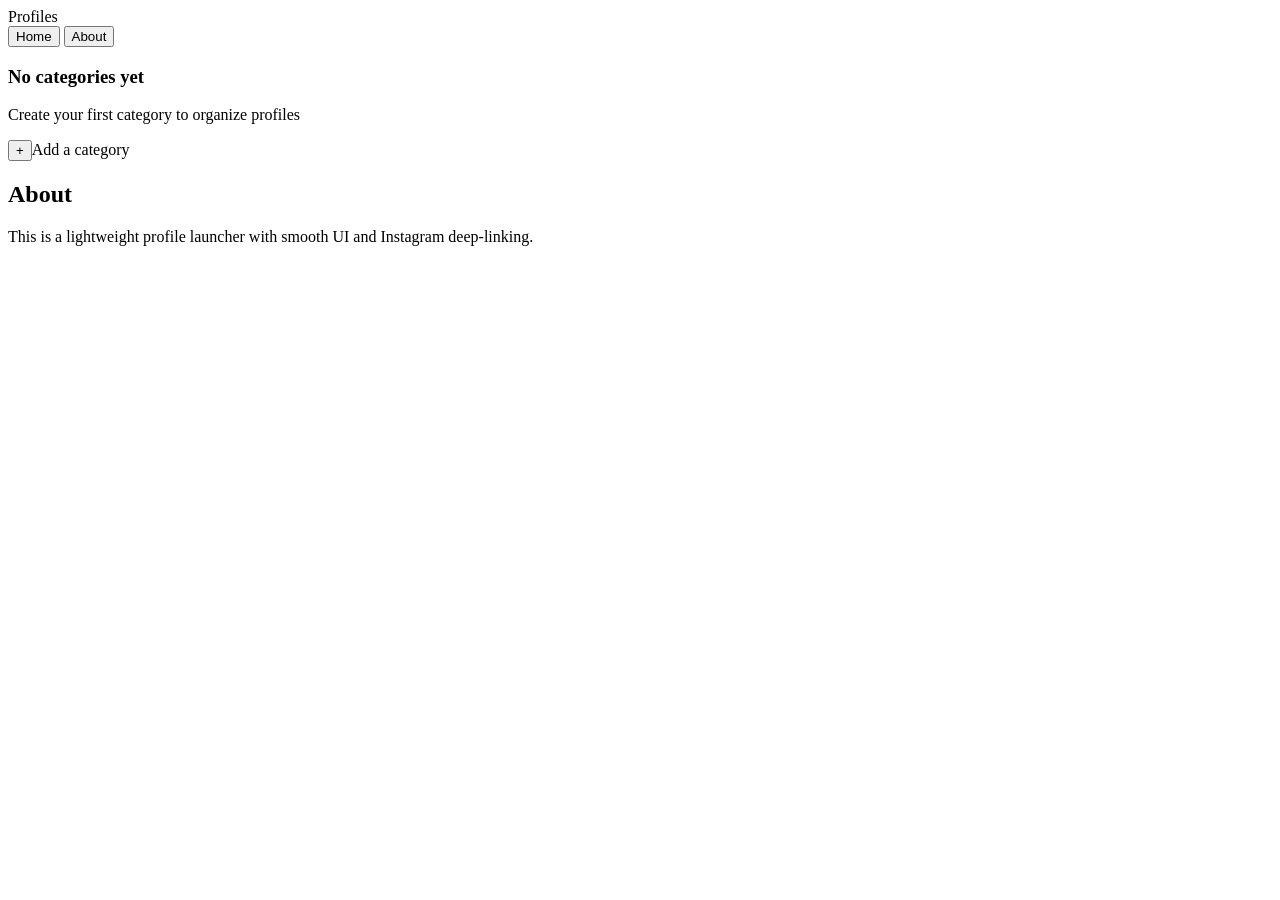
==== index.html @ 7f9fa0ca "Update index.html" ====
<!DOCTYPE html>
<html lang="en">
<head>
    <meta charset="UTF-8">
    <meta name="viewport" content="width=device-width, initial-scale=1.0">
    <title>Profiles</title>
    <link rel="preconnect" href="https://fonts.googleapis.com">
    <link rel="preconnect" href="https://fonts.gstatic.com" crossorigin>
    <link href="https://fonts.googleapis.com/css2?family=Inter:wght@400;500;600;700&display=swap" rel="stylesheet">
    <link rel="stylesheet" href="./styles.css">
</head>
<body>
    <header class="app-header">
        <div class="app-brand">Profiles</div>
        <nav class="app-tabs">
            <button class="tab active" data-tab="home" aria-selected="true">Home</button>
            <button class="tab" data-tab="about" aria-selected="false">About</button>
        </nav>
    </header>

    <main class="app-main">
        <section id="home" class="tab-panel active" role="tabpanel" aria-labelledby="home-tab">
            <div class="cards-row" id="cardsRow" aria-live="polite"></div>
        </section>
        <section id="about" class="tab-panel" role="tabpanel" aria-labelledby="about-tab">
            <div class="about">
                <h2>About</h2>
                <p>This is a lightweight profile launcher with smooth UI and Instagram deep-linking.</p>
            </div>
        </section>
    </main>

    <dialog id="addCategoryDialog" class="modal">
        <form id="addCategoryForm" method="dialog">
            <h3>Add Category</h3>
            <div class="field">
                <label for="categoryName">Category Name</label>
                <input id="categoryName" name="categoryName" type="text" placeholder="e.g. Friends" required />
            </div>
            <div class="field">
                <label for="categoryKeyword">Keyword</label>
                <input id="categoryKeyword" name="categoryKeyword" type="text" placeholder="e.g. friends, family, work" required />
                <small class="hint">A keyword to help organize this category.</small>
            </div>

            <div class="error" id="categoryFormError" aria-live="assertive" hidden></div>

            <div class="modal-actions">
                <button type="button" class="btn ghost" id="cancelCategory">Cancel</button>
                <button type="submit" class="btn primary">Create</button>
            </div>
        </form>
    </dialog>

    <dialog id="addProfileDialog" class="modal">
        <form id="addProfileForm" method="dialog">
            <h3>Add Profile</h3>
            <div class="field">
                <label for="instagramUrl">Instagram URL</label>
                <input id="instagramUrl" name="instagramUrl" type="url" placeholder="https://instagram.com/username" required />
                <small class="hint">We'll automatically fetch the name and profile picture.</small>
            </div>
            <div class="field">
                <label for="profileImage">Custom profile image (optional)</label>
                <input id="profileImage" name="profileImage" type="file" accept="image/*" />
                <small class="hint">Leave empty to use Instagram profile picture.</small>
            </div>

            <div class="error" id="formError" aria-live="assertive" hidden></div>

            <div class="modal-actions">
                <button type="button" class="btn ghost" id="cancelAdd">Cancel</button>
                <button type="submit" class="btn primary">Add</button>
            </div>
        </form>
    </dialog>

    <template id="cardTemplate">
        <article class="card" data-id="">
            <div class="avatar" aria-hidden="true"></div>
            <div class="meta">
                <h4 class="name"></h4>
                <p class="username"></p>
            </div>
            <div class="actions">
                <button class="btn open">Open in Instagram</button>
            </div>
        </article>
    </template>

    <script src="./app.js" type="module"></script>
</body>
</html>
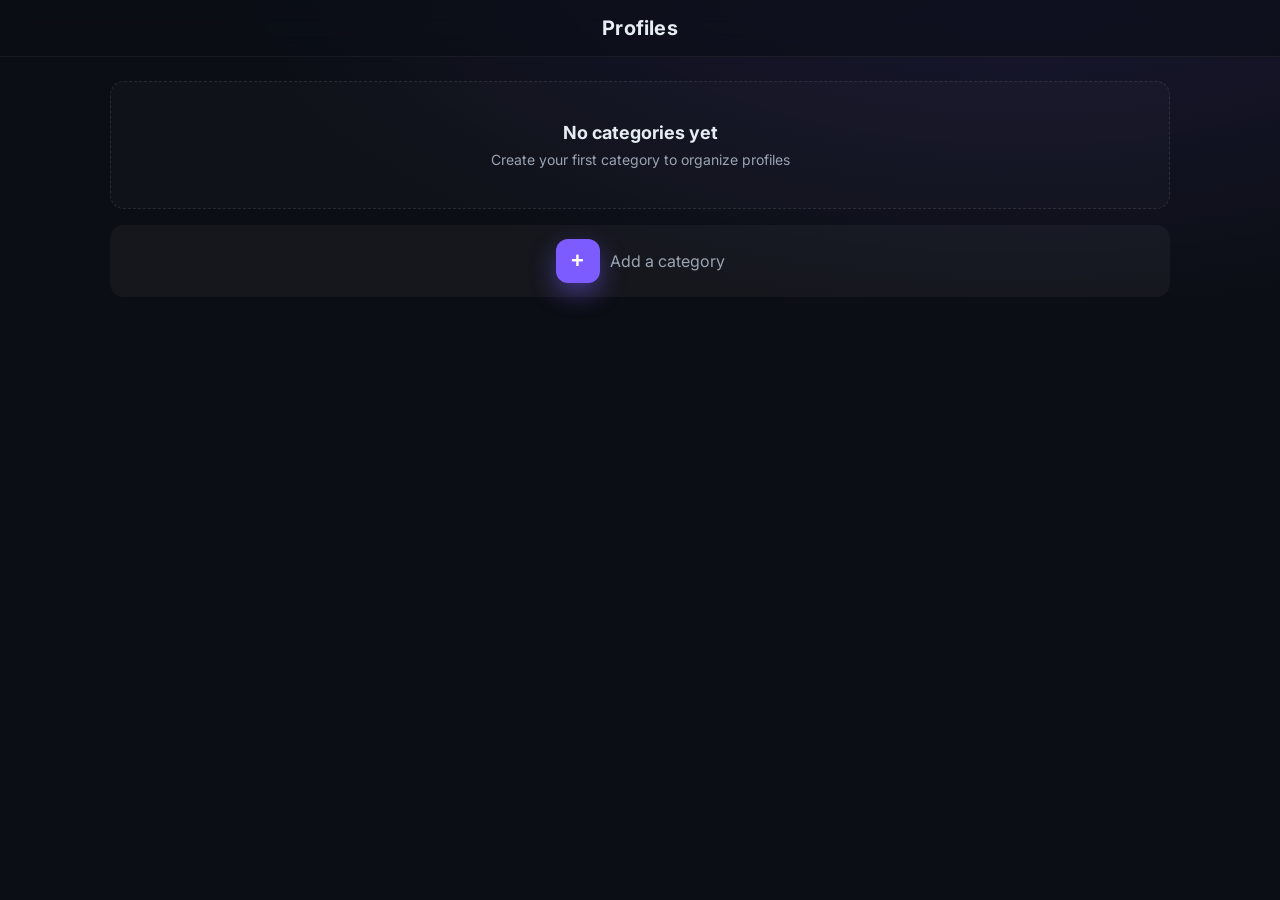
==== commit db829242: "Refactor form fields in index.html Updated form fields for adding categories and profiles to improve" ====
--- a/index.html
+++ b/index.html
@@ -34,13 +34,13 @@
         <form id="addCategoryForm" method="dialog">
             <h3>Add Category</h3>
             <div class="field">
-                <label for="categoryName">Category Name</label>
-                <input id="categoryName" name="categoryName" type="text" placeholder="e.g. Friends" required />
+                <label for="categoryName"></label>
+                <input id="categoryName" name="categoryName" type="text" placeholder="Name" required />
             </div>
             <div class="field">
-                <label for="categoryKeyword">Keyword</label>
-                <input id="categoryKeyword" name="categoryKeyword" type="text" placeholder="e.g. friends, family, work" required />
-                <small class="hint">A keyword to help organize this category.</small>
+                <label for="categoryKeyword"></label>
+                <input id="categoryKeyword" name="categoryKeyword" type="text" placeholder="Keywords (optional)" />
+                
             </div>
 
             <div class="error" id="categoryFormError" aria-live="assertive" hidden></div>
@@ -56,14 +56,9 @@
         <form id="addProfileForm" method="dialog">
             <h3>Add Profile</h3>
             <div class="field">
-                <label for="instagramUrl">Instagram URL</label>
-                <input id="instagramUrl" name="instagramUrl" type="url" placeholder="https://instagram.com/username" required />
-                <small class="hint">We'll automatically fetch the name and profile picture.</small>
-            </div>
-            <div class="field">
-                <label for="profileImage">Custom profile image (optional)</label>
-                <input id="profileImage" name="profileImage" type="file" accept="image/*" />
-                <small class="hint">Leave empty to use Instagram profile picture.</small>
+                <label for="instagramUrl"></label>
+                <input id="instagramUrl" name="instagramUrl" type="text" placeholder="@username or https://instagram.com/username" required />
+                <small class="hint">Paste a profile link or just type the username.</small>
             </div>
 
             <div class="error" id="formError" aria-live="assertive" hidden></div>
@@ -77,7 +72,6 @@
 
     <template id="cardTemplate">
         <article class="card" data-id="">
-            <div class="avatar" aria-hidden="true"></div>
             <div class="meta">
                 <h4 class="name"></h4>
                 <p class="username"></p>
--- a/styles.css
+++ b/styles.css
@@ -0,0 +1,146 @@
+:root{
+  --bg:#0b0e14;
+  --panel:#121826;
+  --card:#0f1523;
+  --muted:#9aa4b2;
+  --text:#e6edf3;
+  --accent:#7c5cff;
+  --accent-2:#22c55e;
+  --danger:#ef4444;
+  --ring:rgba(124,92,255,.45);
+  --shadow:0 10px 30px rgba(0,0,0,.35);
+}
+
+*{box-sizing:border-box}
+html,body{height:100%}
+body{
+  margin:0;
+  font-family:Inter,system-ui,-apple-system,Segoe UI,Roboto,Ubuntu,Cantarell,Noto Sans,sans-serif;
+  color:var(--text);
+  background:radial-gradient(1200px 600px at 80% -100px,rgba(124,92,255,.15),transparent 70%),
+             radial-gradient(1000px 500px at -50% 10%,rgba(34,197,94,.12),transparent 60%),
+             var(--bg);
+}
+
+.app-header{
+  position:sticky;top:0;z-index:10;
+  display:flex;align-items:center;justify-content:center;
+  padding:16px 20px;margin:0 0 8px;
+  background:rgba(11,14,20,.6);backdrop-filter:saturate(1.2) blur(12px);
+  border-bottom:1px solid rgba(255,255,255,.05);
+}
+.app-brand{font-weight:700;letter-spacing:.2px;font-size:20px}
+.app-tabs{display:none}
+.tab{
+  appearance:none;border:0;cursor:pointer;
+  color:var(--muted);background:transparent;
+  padding:10px 14px;border-radius:10px;transition:.2s ease;
+}
+.tab.active,.tab:hover{color:var(--text);background:rgba(255,255,255,.06)}
+
+.app-main{padding:16px 20px 40px;max-width:1100px;margin:0 auto}
+.tab-panel{display:none}
+.tab-panel.active{display:block}
+
+.cards-row{display:grid;grid-template-columns:repeat(auto-fill,minmax(260px,1fr));gap:16px}
+
+.card{
+  display:flex;flex-direction:column;align-items:center;gap:12px;
+  padding:20px;border-radius:14px;
+  background:linear-gradient(180deg,rgba(255,255,255,.04),rgba(255,255,255,.02));
+  border:1px solid rgba(255,255,255,.06);
+  box-shadow:var(--shadow);
+  transform:translateY(0);opacity:0;animation:cardIn .35s ease forwards;
+}
+@keyframes cardIn{from{opacity:0;transform:translateY(8px)}to{opacity:1;transform:translateY(0)}}
+
+.avatar{
+  width:80px;height:80px;border-radius:50%;
+  background:linear-gradient(135deg,rgba(124,92,255,.35),rgba(34,197,94,.35));
+  background-size:cover;background-position:center;border:2px solid rgba(255,255,255,.12)
+}
+.meta{text-align:center}
+.meta .name{margin:0;font-size:18px;font-weight:600}
+.meta .username{margin:4px 0 0;color:var(--muted);font-size:14px}
+
+.actions{display:flex;gap:8px;align-items:center;justify-content:center}
+.btn{
+  appearance:none;border:0;cursor:pointer;border-radius:10px;
+  padding:10px 12px;font-weight:600;color:#0b0e14;background:#e6edf3;
+  transition:transform .12s ease, box-shadow .12s ease, background .2s ease;
+}
+.btn:hover{transform:translateY(-1px)}
+.btn:active{transform:translateY(0)}
+.btn.primary{background:var(--accent);color:white;box-shadow:0 6px 16px var(--ring)}
+.btn.ghost{background:transparent;color:var(--text);border:1px solid rgba(255,255,255,.12)}
+.btn.open{background:var(--accent-2);color:black}
+
+/* Floating add button that shifts right as list grows */
+.add-card{
+  display:flex;align-items:center;justify-content:center;gap:10px;
+  padding:14px;border:0;border-radius:14px;
+  color:var(--muted);background:rgba(255,255,255,.04);
+  grid-column:1 / -1; /* full width at start, then will align via JS */
+}
+.add-btn{
+  width:44px;height:44px;border-radius:12px;display:grid;place-items:center;
+  background:var(--accent);color:#fff;font-size:22px;font-weight:800;line-height:0;
+  box-shadow:0 10px 24px var(--ring);border:0;cursor:pointer;transition:transform .15s ease;
+}
+.add-btn:hover{transform:translateY(-2px)}
+
+.modal{border:0;border-radius:16px;padding:0;background:var(--panel);color:var(--text)}
+.modal::backdrop{background:rgba(0,0,0,.55)}
+.modal form{padding:18px;min-width:320px}
+.field{display:flex;flex-direction:column;gap:8px;margin:12px 0}
+label{font-size:13px;color:var(--muted)}
+input[type="text"],input[type="url"],input[type="file"]{
+  padding:10px 12px;border-radius:10px;border:1px solid rgba(255,255,255,.12);
+  background:#0c1322;color:var(--text)
+}
+.hint{color:var(--muted)}
+.error{color:var(--danger);margin-top:6px}
+.modal-actions{display:flex;justify-content:flex-end;gap:10px;margin-top:14px}
+
+/* Category cards */
+.category-card{
+  display:flex;flex-direction:column;align-items:center;gap:12px;
+  padding:20px;border-radius:16px;
+  background:linear-gradient(180deg,rgba(255,255,255,.05),rgba(255,255,255,.02));
+  border:1px solid rgba(255,255,255,.08);
+  box-shadow:var(--shadow);
+  transform:translateY(0);opacity:0;animation:cardIn .35s ease forwards;
+}
+.category-info{text-align:center}
+.category-info h3{margin:0;font-size:18px;font-weight:600}
+.category-info p{margin:4px 0 0;color:var(--muted);font-size:14px}
+
+/* Category header */
+.category-header{
+  grid-column:1 / -1;text-align:center;margin-bottom:8px;
+  padding:20px;border-radius:14px;background:rgba(255,255,255,.03);
+}
+.category-header h2{margin:0;font-size:24px;font-weight:700}
+.category-header p{margin:6px 0 0;color:var(--muted)}
+
+/* Back button */
+.back-btn{
+  position:absolute;top:20px;left:20px;z-index:5;
+  margin-bottom:16px;grid-column:1 / -1;
+}
+
+/* Empty state */
+.empty-state{
+  grid-column:1 / -1;text-align:center;padding:40px 20px;
+  color:var(--muted);background:rgba(255,255,255,.02);
+  border-radius:14px;border:1px dashed rgba(255,255,255,.1);
+}
+.empty-state h3{margin:0 0 8px;color:var(--text);font-size:18px}
+.empty-state p{margin:0;font-size:14px}
+
+@media (max-width:640px){
+  .avatar{width:60px;height:60px}
+  .back-btn{position:static;margin-bottom:16px}
+}
+
+
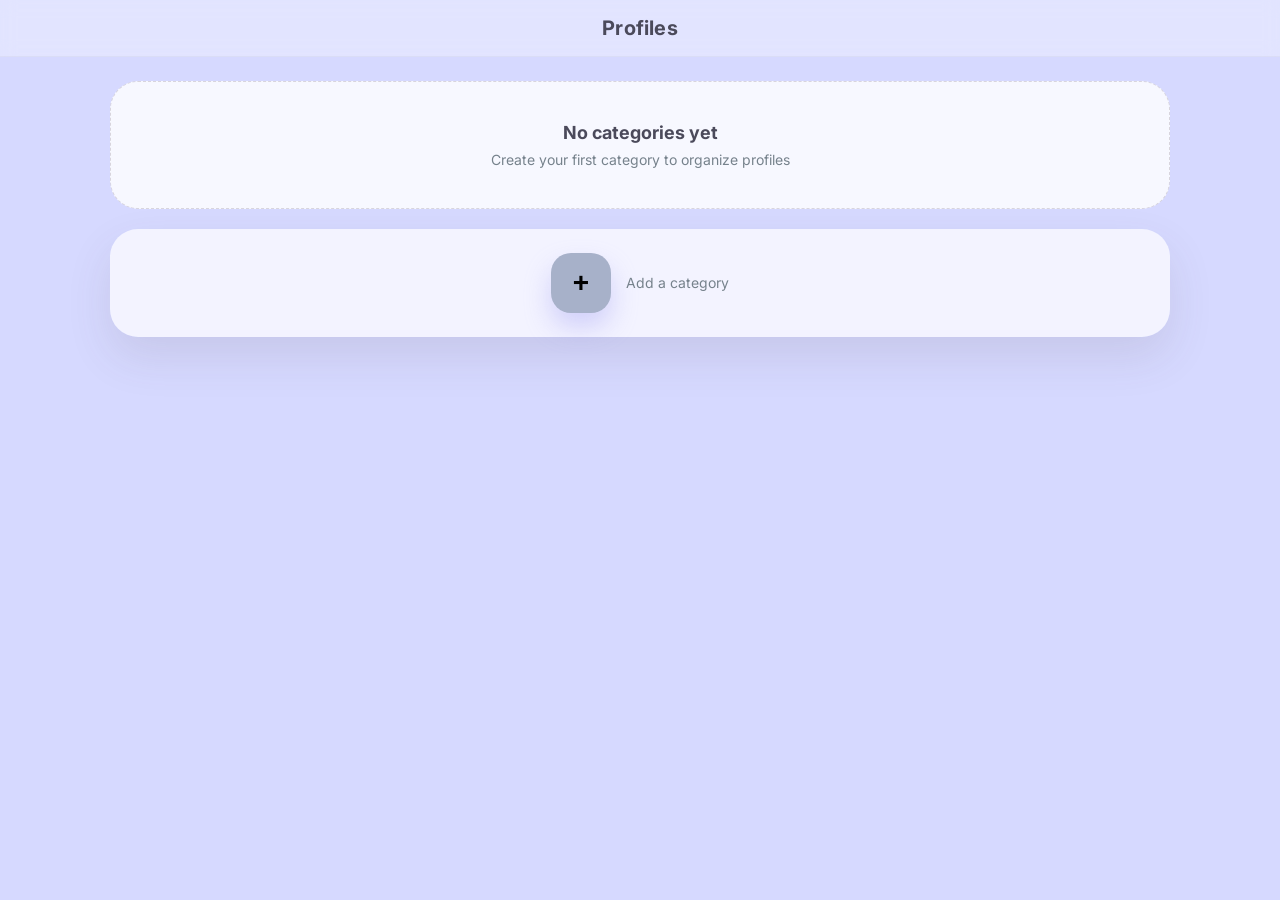
==== commit 5317be7e: "Fix HTML formatting and remove unnecessary lines" ====
--- a/index.html
+++ b/index.html
@@ -37,12 +37,6 @@
                 <label for="categoryName"></label>
                 <input id="categoryName" name="categoryName" type="text" placeholder="Name" required />
             </div>
-            <div class="field">
-                <label for="categoryKeyword"></label>
-                <input id="categoryKeyword" name="categoryKeyword" type="text" placeholder="Keywords (optional)" />
-                
-            </div>
-
             <div class="error" id="categoryFormError" aria-live="assertive" hidden></div>
 
             <div class="modal-actions">
--- a/styles.css
+++ b/styles.css
@@ -1,14 +1,16 @@
+@import url('https://fonts.googleapis.com/css2?family=Press+Start+2P&display=swap');
+
 :root{
-  --bg:#0b0e14;
-  --panel:#121826;
-  --card:#0f1523;
-  --muted:#9aa4b2;
-  --text:#e6edf3;
-  --accent:#7c5cff;
-  --accent-2:#22c55e;
-  --danger:#ef4444;
-  --ring:rgba(124,92,255,.45);
-  --shadow:0 10px 30px rgba(0,0,0,.35);
+  --bg:#d6d9ff;
+  --panel:#ecf6ff;
+  --card:#f3f4ff;
+  --muted:#76828c;
+  --text:#4b4a5b;
+  --accent:#a7b1c9;
+  --accent-2:#c5e6d3;
+  --danger:#8fd8f1;
+  --ring:rgba(168, 167, 243, 0.45);
+  --shadow:0 20px 45px rgba(92,77,85,.12);
 }
 
 *{box-sizing:border-box}
@@ -17,130 +19,224 @@
   margin:0;
   font-family:Inter,system-ui,-apple-system,Segoe UI,Roboto,Ubuntu,Cantarell,Noto Sans,sans-serif;
   color:var(--text);
-  background:radial-gradient(1200px 600px at 80% -100px,rgba(124,92,255,.15),transparent 70%),
-             radial-gradient(1000px 500px at -50% 10%,rgba(34,197,94,.12),transparent 60%),
-             var(--bg);
+  background:var(--bg);
 }
 
 .app-header{
   position:sticky;top:0;z-index:10;
   display:flex;align-items:center;justify-content:center;
   padding:16px 20px;margin:0 0 8px;
-  background:rgba(11,14,20,.6);backdrop-filter:saturate(1.2) blur(12px);
-  border-bottom:1px solid rgba(255,255,255,.05);
+  background:rgba(255,255,255,.3);
+  backdrop-filter:blur(8px);
+  border-bottom:1px solid rgba(91,74,84,.05);
 }
 .app-brand{font-weight:700;letter-spacing:.2px;font-size:20px}
 .app-tabs{display:none}
 .tab{
   appearance:none;border:0;cursor:pointer;
   color:var(--muted);background:transparent;
-  padding:10px 14px;border-radius:10px;transition:.2s ease;
-}
-.tab.active,.tab:hover{color:var(--text);background:rgba(255,255,255,.06)}
+  padding:10px 14px;border-radius:999px;transition:.2s ease;
+}
+.tab.active,.tab:hover{color:var(--text);background:rgba(243,167,179,.2)}
 
 .app-main{padding:16px 20px 40px;max-width:1100px;margin:0 auto}
 .tab-panel{display:none}
 .tab-panel.active{display:block}
 
-.cards-row{display:grid;grid-template-columns:repeat(auto-fill,minmax(260px,1fr));gap:16px}
+/* Vertical layout - items stack one after another */
+.cards-row{
+  display:flex;
+  flex-direction:column;
+  gap:20px;
+}
 
 .card{
-  display:flex;flex-direction:column;align-items:center;gap:12px;
-  padding:20px;border-radius:14px;
-  background:linear-gradient(180deg,rgba(255,255,255,.04),rgba(255,255,255,.02));
-  border:1px solid rgba(255,255,255,.06);
-  box-shadow:var(--shadow);
-  transform:translateY(0);opacity:0;animation:cardIn .35s ease forwards;
+  display:flex;
+  flex-direction:row;
+  align-items:center;
+  justify-content:space-between;
+  gap:20px;
+  padding:20px 24px;
+  border-radius:28px;
+  background:var(--card);
+  border:1px solid rgba(91,74,84,.08);
+  box-shadow:var(--shadow);
+  transform:translateY(0);
+  opacity:0;
+  animation:cardIn .35s ease forwards;
+  width:100%;
+  position:relative;
+  flex-wrap:wrap;
 }
 @keyframes cardIn{from{opacity:0;transform:translateY(8px)}to{opacity:1;transform:translateY(0)}}
 
-.avatar{
-  width:80px;height:80px;border-radius:50%;
-  background:linear-gradient(135deg,rgba(124,92,255,.35),rgba(34,197,94,.35));
-  background-size:cover;background-position:center;border:2px solid rgba(255,255,255,.12)
-}
-.meta{text-align:center}
+.meta{text-align:left;flex:1}
 .meta .name{margin:0;font-size:18px;font-weight:600}
 .meta .username{margin:4px 0 0;color:var(--muted);font-size:14px}
 
-.actions{display:flex;gap:8px;align-items:center;justify-content:center}
+.actions{display:flex;gap:10px;align-items:center;justify-content:center;flex-shrink:0}
 .btn{
-  appearance:none;border:0;cursor:pointer;border-radius:10px;
-  padding:10px 12px;font-weight:600;color:#0b0e14;background:#e6edf3;
+  appearance:none;border:0;cursor:pointer;border-radius:18px;
+  padding:10px 16px;font-weight:600;color:var(--text);background:#fff1ed;
   transition:transform .12s ease, box-shadow .12s ease, background .2s ease;
+  box-shadow:0 4px 12px rgba(92,77,85,.12);
 }
 .btn:hover{transform:translateY(-1px)}
 .btn:active{transform:translateY(0)}
-.btn.primary{background:var(--accent);color:white;box-shadow:0 6px 16px var(--ring)}
-.btn.ghost{background:transparent;color:var(--text);border:1px solid rgba(255,255,255,.12)}
-.btn.open{background:var(--accent-2);color:black}
-
-/* Floating add button that shifts right as list grows */
+.btn.primary{background:var(--accent);color:#344b50;box-shadow:0 8px 20px var(--ring)}
+.btn.ghost{background:transparent;color:var(--muted);border:1px solid rgba(91,74,84,.2);box-shadow:none}
+.btn.open{background:var(--accent-2);color:#305042}
+
+/* Add card - full width rectangular box */
 .add-card{
-  display:flex;align-items:center;justify-content:center;gap:10px;
-  padding:14px;border:0;border-radius:14px;
-  color:var(--muted);background:rgba(255,255,255,.04);
-  grid-column:1 / -1; /* full width at start, then will align via JS */
+  display:flex;
+  flex-direction:row;
+  align-items:center;
+  justify-content:center;
+  gap:15px;
+  padding:24px;
+  border:0;
+  border-radius:28px;
+  color:var(--muted);
+  background:rgba(255,255,255,.7);
+  width:100%;
+  min-height:100px;
+  box-shadow:var(--shadow);
+}
+.add-card span{
+  font-size:14px;
+  text-align:center;
+  line-height:1.3;
 }
 .add-btn{
-  width:44px;height:44px;border-radius:12px;display:grid;place-items:center;
-  background:var(--accent);color:#fff;font-size:22px;font-weight:800;line-height:0;
-  box-shadow:0 10px 24px var(--ring);border:0;cursor:pointer;transition:transform .15s ease;
+  width:60px;
+  height:60px;
+  border-radius:20px;
+  display:grid;
+  place-items:center;
+  background:var(--accent);
+  color:#000000;
+  font-size:28px;
+  font-weight:800;
+  line-height:0;
+  box-shadow:0 14px 26px var(--ring);
+  border:0;
+  cursor:pointer;
+  transition:transform .15s ease;
+  flex-shrink:0;
 }
 .add-btn:hover{transform:translateY(-2px)}
 
-.modal{border:0;border-radius:16px;padding:0;background:var(--panel);color:var(--text)}
-.modal::backdrop{background:rgba(0,0,0,.55)}
+.modal{
+  border:0;
+  border-radius:24px;
+  padding:0;
+  background:var(--panel);
+  color:var(--text);
+  box-shadow:var(--shadow);
+  margin:auto;
+  width:min(90vw,420px);
+}
+.modal::backdrop{background:rgba(91,74,84,.35)}
 .modal form{padding:18px;min-width:320px}
 .field{display:flex;flex-direction:column;gap:8px;margin:12px 0}
 label{font-size:13px;color:var(--muted)}
 input[type="text"],input[type="url"],input[type="file"]{
-  padding:10px 12px;border-radius:10px;border:1px solid rgba(255,255,255,.12);
-  background:#0c1322;color:var(--text)
+  padding:12px;border-radius:16px;border:1px solid rgba(91,74,84,.15);
+  background:#252cff;color:var(--text)
 }
 .hint{color:var(--muted)}
 .error{color:var(--danger);margin-top:6px}
 .modal-actions{display:flex;justify-content:flex-end;gap:10px;margin-top:14px}
 
-/* Category cards */
+/* Category cards - full width rectangular boxes */
 .category-card{
-  display:flex;flex-direction:column;align-items:center;gap:12px;
-  padding:20px;border-radius:16px;
-  background:linear-gradient(180deg,rgba(255,255,255,.05),rgba(255,255,255,.02));
-  border:1px solid rgba(255,255,255,.08);
-  box-shadow:var(--shadow);
-  transform:translateY(0);opacity:0;animation:cardIn .35s ease forwards;
-}
-.category-info{text-align:center}
+  display:flex;
+  flex-direction:row;
+  align-items:center;
+  justify-content:space-between;
+  gap:20px;
+  padding:24px;
+  border-radius:28px;
+  background:var(--card);
+  border:1px solid rgba(91,74,84,.08);
+  box-shadow:var(--shadow);
+  transform:translateY(0);
+  opacity:0;
+  animation:cardIn .35s ease forwards;
+  width:100%;
+  position:relative;
+}
+.category-info{text-align:left;flex:1}
 .category-info h3{margin:0;font-size:18px;font-weight:600}
 .category-info p{margin:4px 0 0;color:var(--muted);font-size:14px}
 
 /* Category header */
 .category-header{
-  grid-column:1 / -1;text-align:center;margin-bottom:8px;
-  padding:20px;border-radius:14px;background:rgba(255,255,255,.03);
+  text-align:center;
+  margin-bottom:8px;
+  padding:24px;
+  border-radius:28px;
+  background:var(--panel);
+  box-shadow:var(--shadow);
+  width:100%;
 }
 .category-header h2{margin:0;font-size:24px;font-weight:700}
 .category-header p{margin:6px 0 0;color:var(--muted)}
 
 /* Back button */
 .back-btn{
-  position:absolute;top:20px;left:20px;z-index:5;
-  margin-bottom:16px;grid-column:1 / -1;
+  margin-bottom:16px;
+  width:fit-content;
+}
+
+/* Card close button */
+.card-close{
+  position:absolute;
+  top:12px;
+  right:12px;
+  width:32px;
+  height:32px;
+  border-radius:50%;
+  border:0;
+  background:rgba(227, 224, 255, 0.382);
+  color:var(--danger);
+  font-size:20px;
+  line-height:1;
+  cursor:pointer;
+  display:flex;
+  align-items:center;
+  justify-content:center;
+  transition:background .2s ease;
+}
+.card-close:hover{
+  background:rgba(241,143,157,.4);
 }
 
 /* Empty state */
 .empty-state{
-  grid-column:1 / -1;text-align:center;padding:40px 20px;
-  color:var(--muted);background:rgba(255,255,255,.02);
-  border-radius:14px;border:1px dashed rgba(255,255,255,.1);
+  text-align:center;
+  padding:40px 20px;
+  color:var(--muted);
+  background:rgba(255,255,255,.8);
+  border-radius:28px;
+  border:1px dashed rgba(91,74,84,.2);
+  width:100%;
 }
 .empty-state h3{margin:0 0 8px;color:var(--text);font-size:18px}
 .empty-state p{margin:0;font-size:14px}
 
 @media (max-width:640px){
-  .avatar{width:60px;height:60px}
   .back-btn{position:static;margin-bottom:16px}
-}
-
-
+  .card{
+    flex-direction:column;
+    text-align:center;
+  }
+  .meta{text-align:center}
+  .category-card{
+    flex-direction:column;
+    align-items:flex-start;
+  }
+  .category-info{text-align:left}
+}
+
